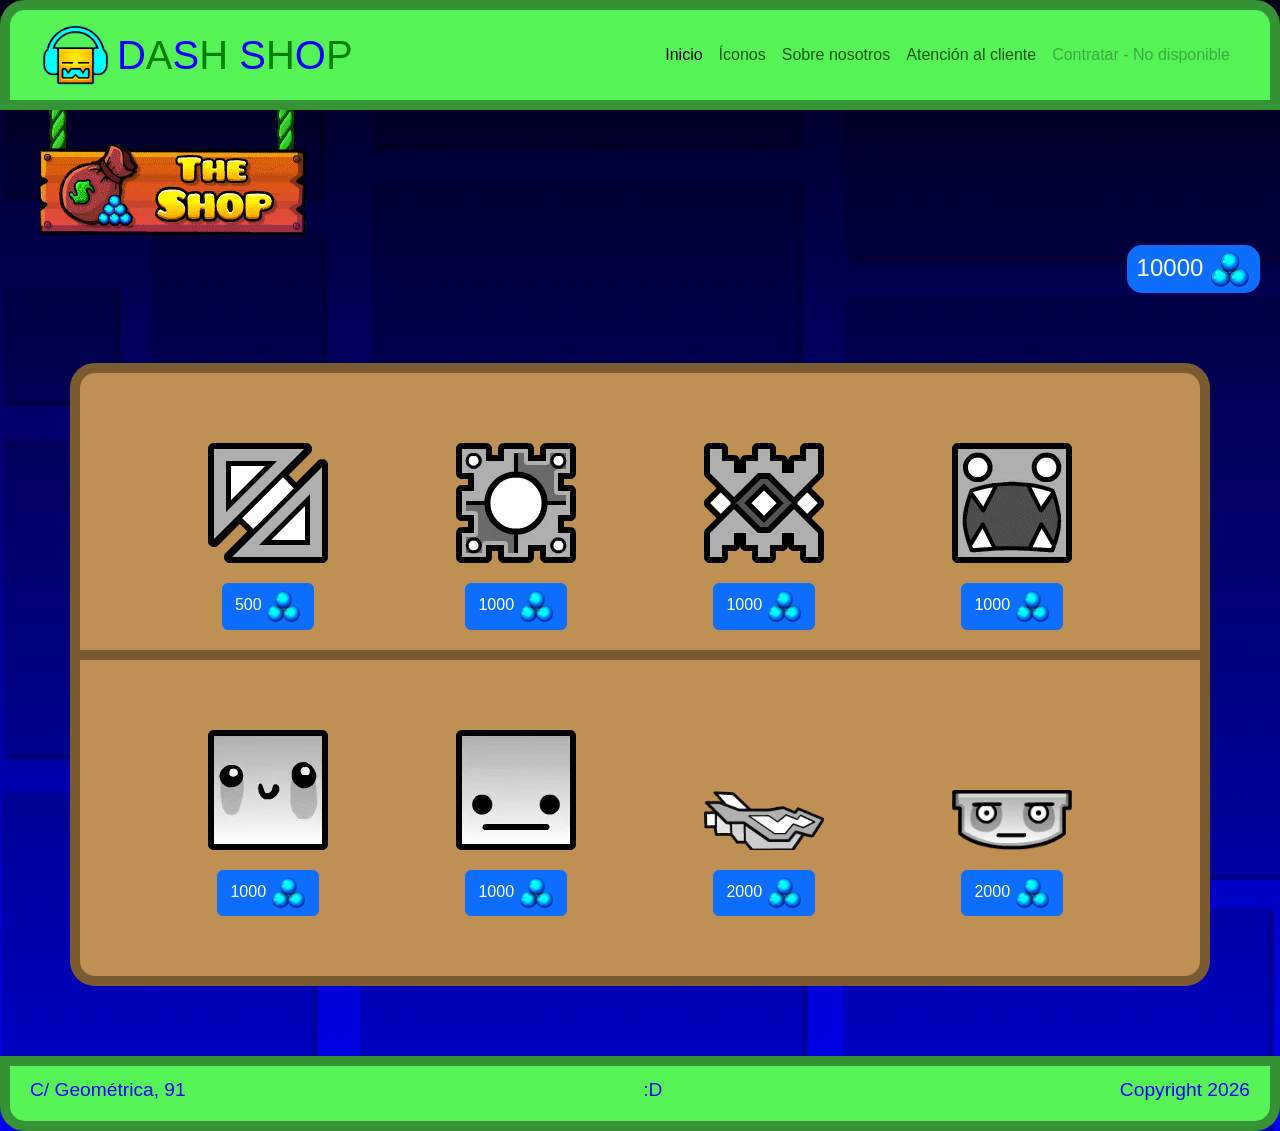
==== index.html @ 4b509584 "Add files via upload" ====
<!DOCTYPE html>
<html lang="es">
<head>
    <meta charset="UTF-8">
    <meta name="viewport" content="width=device-width, initial-scale=1.0">
    <meta name="author" content="Amador Moreno">
    <title>Dash Store | Amador Moreno</title>
    <link rel="stylesheet" href="https://cdn.jsdelivr.net/npm/bootstrap@5.3.8/dist/css/bootstrap.min.css">
    <link rel="stylesheet" href="css/estilo11_amm.css">
    <script src="https://cdn.jsdelivr.net/npm/@popperjs/core@2.11.8/dist/umd/popper.min.js" integrity="sha384-I7E8VVD/ismYTF4hNIPjVp/Zjvgyol6VFvRkX/vR+Vc4jQkC+hVqc2pM8ODewa9r" crossorigin="anonymous"></script>
    <script src="https://cdn.jsdelivr.net/npm/bootstrap@5.3.8/dist/js/bootstrap.min.js" integrity="sha384-G/EV+4j2dNv+tEPo3++6LCgdCROaejBqfUeNjuKAiuXbjrxilcCdDz6ZAVfHWe1Y" crossorigin="anonymous" defer></script>
    <script src="js/script.js" defer></script>
</head>

<body>
    <header>
        <nav class="navbar navbar-expand-lg" data-bs-theme="light">
            <div class="container-fluid">

                <a class="navbar-brand d-flex" href="#">
                    <img src="img/header_icon.png" alt="Ícono de cubo escuchando música" height="60" class="me-2">
                    <span class="title">
                        D<span class="A">A</span>S<span class="H">H</span>
                        S<span class="H">H</span>O<span class="P">P</span>
                    </span>
                </a>

                <button class="navbar-toggler" type="button"
                    data-bs-toggle="collapse"
                    data-bs-target="#navbarNav"
                    aria-controls="navbarNav"
                    aria-expanded="false"
                    aria-label="Toggle navigation">
                    <span class="navbar-toggler-icon"></span>
                </button>

                <div class="collapse navbar-collapse" id="navbarNav">
                    <ul class="navbar-nav ms-auto">
                        <li class="nav-item">
                            <a class="nav-link active" aria-current="page" href="#">Inicio</a>
                        </li>
                        <li class="nav-item">
                            <a class="nav-link" href="#">Íconos</a>
                        </li>
                        <li class="nav-item">
                            <a class="nav-link" href="#">Sobre nosotros</a>
                        </li>
                        <li class="nav-item">
                            <a class="nav-link" href="#">Atención al cliente</a>
                        </li>
                        <li class="nav-item">
                            <a class="nav-link disabled" aria-disabled="true">Contratar - No disponible</a>
                        </li>
                    </ul>
                </div>

            </div>
        </nav>
    </header>

    <section class="cartel">
        <!-- Sé que el cartel se ve mal, no he podido solucionarlo por culpa del menú hamburguesa-->
        <img src="img/tienda.png" alt="Cartel de tienda">
    </section>

    <div class="saldo bg-primary text-white">
        <span id="saldo">10000 </span>
        <img src="img/mana_orbs.png" alt="Orbes de maná">
    </div>

    <section class="icons">
        <div class="caja">
            <article class="prod">
                <img src="img/500.png" alt="Primer ícono">
                <div class="prod-pie">
                    <button id="btn500" class="btn btn-primary" data-precio="500">
                        500 <img src="img/mana_orbs.png" src="Orbes de maná">
                    </button>
                </div>
            </article>

            <article class="prod">
                <img src="img/1000-1.png" alt="Segundo ícono">
                <div class="prod-pie">
                    <button id="btn1000" class="btn btn-primary" data-precio="1000">
                        1000 <img src="img/mana_orbs.png" src="Orbes de maná">
                    </button>
                </div>
            </article>

            <article class="prod">
                <img src="img/1000-2.png" alt="Tercer ícono">
                <div class="prod-pie">
                    <button id="btn1000-1" class="btn btn-primary" data-precio="1000">
                        1000 <img src="img/mana_orbs.png" src="Orbes de maná">
                    </button>
                </div>
            </article>

            <article class="prod">
                <img src="img/1000-3.png" alt="Cuarto ícono">
                <div class="prod-pie">
                    <button id="btn1000-2" class="btn btn-primary" data-precio="1000">
                        1000 <img src="img/mana_orbs.png" src="Orbes de maná">
                    </button>
                </div>
            </article>
        </div>

        <div class="caja">
            <article class="prod">
                <img src="img/1000-4.png" src="Quinto ícono">
                <div class="prod-pie">
                    <button id="btn1000-3" class="btn btn-primary" data-precio="1000">
                        1000 <img src="img/mana_orbs.png" src="Orbes de maná">
                    </button>
                </div>
            </article>

            <article class="prod">
                <img src="img/1000-5.png" alt="Sexto ícono">
                <div class="prod-pie">
                    <button id="btn1000-4" class="btn btn-primary" data-precio="1000">
                        1000 <img src="img/mana_orbs.png" src="Orbes de maná">
                    </button>
                </div>
            </article>

            <article class="prod">
                <img src="img/2000-1.png" alt="Séptimo ícono">
                <div class="prod-pie">
                    <button id="btn2000" class="btn btn-primary" data-precio="2000">
                        2000 <img src="img/mana_orbs.png" src="Orbes de maná">
                    </button>
                </div>
            </article>

            <article class="prod">
                <img src="img/2000-2.png" alt="Octavo ícono">
                <div class="prod-pie">
                    <button id="btn2000-1" class="btn btn-primary" data-precio="2000">
                        2000 <img src="img/mana_orbs.png" src="Orbes de maná">
                    </button>
                </div>
            </article>
        </div>
    </section>

    <footer>
        <div class="direccion">
            <p>C/ Geométrica, 91</p>
        </div>

        <div class="carita">
            <p>:D</p>
        </div>

        <div class="copyright">
            <p>Copyright 2026</p>
        </div>
    </footer>
</body>
</html>
---- css/estilo11_amm.css ----
body{
    font-family: 'Franklin Gothic Medium', 'Arial Narrow', Arial, sans-serif;
    background-image:url(../img/background.png);
}

header {
    background-color: rgb(86, 243, 86);
    border: 10px solid rgb(53, 146, 53);
    border-top-left-radius: 25px;
    border-top-right-radius: 25px;
    position: sticky;
    top: 0;
}

header .navbar {
    padding: 10px 20px;
}

.img>img{
    height: 80px;
    margin-left: 10px;
    margin-right: 6px;
}

.title{
    font-size: 2em;
    color: blue;
}

.title .A, .title .H, .title .P{
    color: green;
}

.menu{
    margin-left: 30px;
    font-size: 1.7em;
}

.menu>a{
    text-decoration: none;
    margin-left: 20px;
}

.cartel{
    position: sticky;
    top: 80px;
    margin-left: 40px;
}

.saldo {
    width: fit-content;
    margin-left: auto;
    margin-right: 20px;
    padding: 5px 10px;
    border-radius: 15px;
    font-size: 1.5em;
}

.saldo > img {
    width: 40px;
}

.icons{
    margin: 70px;
    background-color: rgb(190, 144, 83);
    border: 10px solid rgb(121, 90, 49);
    border-radius: 25px;
}

.caja{
    flex-wrap: wrap;
    margin-top: 70px;
    margin-bottom: 40px;
    display: flex;
    justify-content: space-evenly;
    align-items: flex-end;
}

.caja:first-of-type{
    border-bottom: 10px solid rgb(121, 90, 49);
}

.prod{
    text-align: center;
}

.prod>img{
    width: 120px;
}

.prod-pie{
    display: flex;
    align-items: center;
    justify-content: space-evenly;
    color: blue;
    font-size: 2em;
}

.prod-pie>button>img{
    width: 35px;
}

.prod-pie>button{
    margin-top: 20px;
    margin-bottom: 20px;
}

footer{
    font-size: 1.2em;
    display: flex;
    padding-left: 20px;
    padding-right: 20px;
    padding-top: 10px;
    justify-content: space-between;
    background-color: rgb(86, 243, 86);
    border: 10px solid rgb(53, 146, 53);
    border-bottom-left-radius: 25px;
    border-bottom-right-radius: 25px;
    color: blue;
}
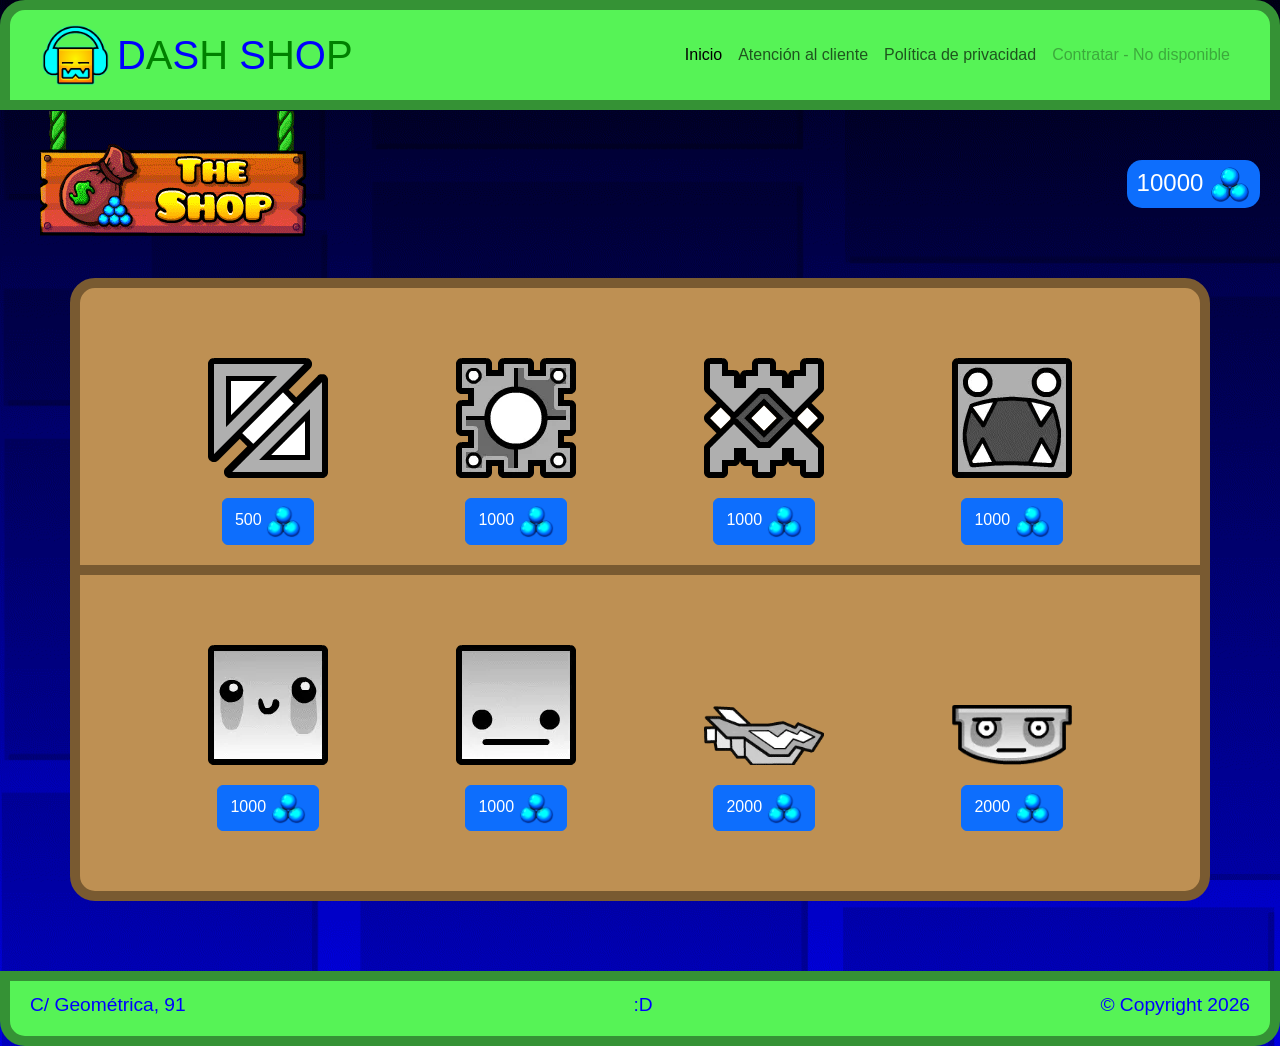
==== commit a5ee9688: "Add files via upload" ====
--- a/index.html
+++ b/index.html
@@ -6,7 +6,7 @@
     <meta name="author" content="Amador Moreno">
     <title>Dash Store | Amador Moreno</title>
     <link rel="stylesheet" href="https://cdn.jsdelivr.net/npm/bootstrap@5.3.8/dist/css/bootstrap.min.css">
-    <link rel="stylesheet" href="css/estilo11_amm.css">
+    <link rel="stylesheet" href="css/estilo_index_amm.css">
     <script src="https://cdn.jsdelivr.net/npm/@popperjs/core@2.11.8/dist/umd/popper.min.js" integrity="sha384-I7E8VVD/ismYTF4hNIPjVp/Zjvgyol6VFvRkX/vR+Vc4jQkC+hVqc2pM8ODewa9r" crossorigin="anonymous"></script>
     <script src="https://cdn.jsdelivr.net/npm/bootstrap@5.3.8/dist/js/bootstrap.min.js" integrity="sha384-G/EV+4j2dNv+tEPo3++6LCgdCROaejBqfUeNjuKAiuXbjrxilcCdDz6ZAVfHWe1Y" crossorigin="anonymous" defer></script>
     <script src="js/script.js" defer></script>
@@ -37,16 +37,13 @@
                 <div class="collapse navbar-collapse" id="navbarNav">
                     <ul class="navbar-nav ms-auto">
                         <li class="nav-item">
-                            <a class="nav-link active" aria-current="page" href="#">Inicio</a>
+                            <a class="nav-link active" aria-current="page" href="index.html">Inicio</a>
                         </li>
                         <li class="nav-item">
-                            <a class="nav-link" href="#">Íconos</a>
+                            <a class="nav-link" href="help.html">Atención al cliente</a>
                         </li>
                         <li class="nav-item">
-                            <a class="nav-link" href="#">Sobre nosotros</a>
-                        </li>
-                        <li class="nav-item">
-                            <a class="nav-link" href="#">Atención al cliente</a>
+                            <a class="nav-link" href="privacy-policy.html">Política de privacidad</a>
                         </li>
                         <li class="nav-item">
                             <a class="nav-link disabled" aria-disabled="true">Contratar - No disponible</a>
@@ -59,7 +56,6 @@
     </header>
 
     <section class="cartel">
-        <!-- Sé que el cartel se ve mal, no he podido solucionarlo por culpa del menú hamburguesa-->
         <img src="img/tienda.png" alt="Cartel de tienda">
     </section>
 
@@ -156,7 +152,7 @@
         </div>
 
         <div class="copyright">
-            <p>Copyright 2026</p>
+            <p>© Copyright 2026</p>
         </div>
     </footer>
 </body>
--- a/css/estilo_index_amm.css
+++ b/css/estilo_index_amm.css
@@ -0,0 +1,141 @@
+body{
+    font-family: 'Franklin Gothic Medium', 'Arial Narrow', Arial, sans-serif;
+    background-image:url(../img/background.png);
+    display: flex;
+    flex-direction: column;
+}
+
+header {
+    background-color: rgb(86, 243, 86);
+    border: 10px solid rgb(53, 146, 53);
+    border-top-left-radius: 25px;
+    border-top-right-radius: 25px;
+    position: sticky;
+    top: 0;
+    z-index: 1000;
+}
+
+.navbar {
+    padding: 10px 20px;
+}
+
+.img>img{
+    height: 80px;
+    margin-left: 10px;
+    margin-right: 6px;
+}
+
+.title{
+    font-size: 2em;
+    color: blue;
+}
+
+.title .A, .title .H, .title .P{
+    color: green;
+}
+
+.menu{
+    margin-left: 30px;
+    font-size: 1.7em;
+}
+
+.menu>a{
+    text-decoration: none;
+    margin-left: 20px;
+}
+
+.cartel{
+    position: fixed;
+    top: 111px;
+    margin-left: 40px;
+}
+
+.saldo {
+    margin-top: 50px;
+    width: fit-content;
+    margin-left: auto;
+    margin-right: 20px;
+    padding: 5px 10px;
+    border-radius: 15px;
+    font-size: 1.5em;
+}
+
+@media screen and (max-width: 768px) {
+    .saldo {
+        margin-top: 125px;
+    }
+}
+
+@media screen and (max-width: 467px) {
+    .cartel{
+        top: 150px;
+    }
+
+    .saldo {
+        margin-top: 150px;
+    }
+}
+
+.saldo > img {
+    width: 40px;
+}
+
+.icons{
+    margin: 70px;
+    background-color: rgb(190, 144, 83);
+    border: 10px solid rgb(121, 90, 49);
+    border-radius: 25px;
+}
+
+.caja{
+    flex-wrap: wrap;
+    margin-top: 70px;
+    margin-bottom: 40px;
+    display: flex;
+    justify-content: space-evenly;
+    align-items: flex-end;
+}
+
+.caja:first-of-type{
+    border-bottom: 10px solid rgb(121, 90, 49);
+}
+
+.prod{
+    text-align: center;
+}
+
+.prod>img{
+    width: 120px;
+}
+
+.prod-pie{
+    display: flex;
+    align-items: center;
+    justify-content: space-evenly;
+    color: blue;
+    font-size: 2em;
+}
+
+.prod-pie>button>img{
+    width: 35px;
+}
+
+.prod-pie>button{
+    margin-top: 20px;
+    margin-bottom: 20px;
+}
+
+footer{
+    font-size: 1.2em;
+    display: flex;
+    padding-left: 20px;
+    padding-right: 20px;
+    padding-top: 10px;
+    justify-content: space-between;
+    background-color: rgb(86, 243, 86);
+    border: 10px solid rgb(53, 146, 53);
+    border-bottom-left-radius: 25px;
+    border-bottom-right-radius: 25px;
+    color: blue;
+}
+
